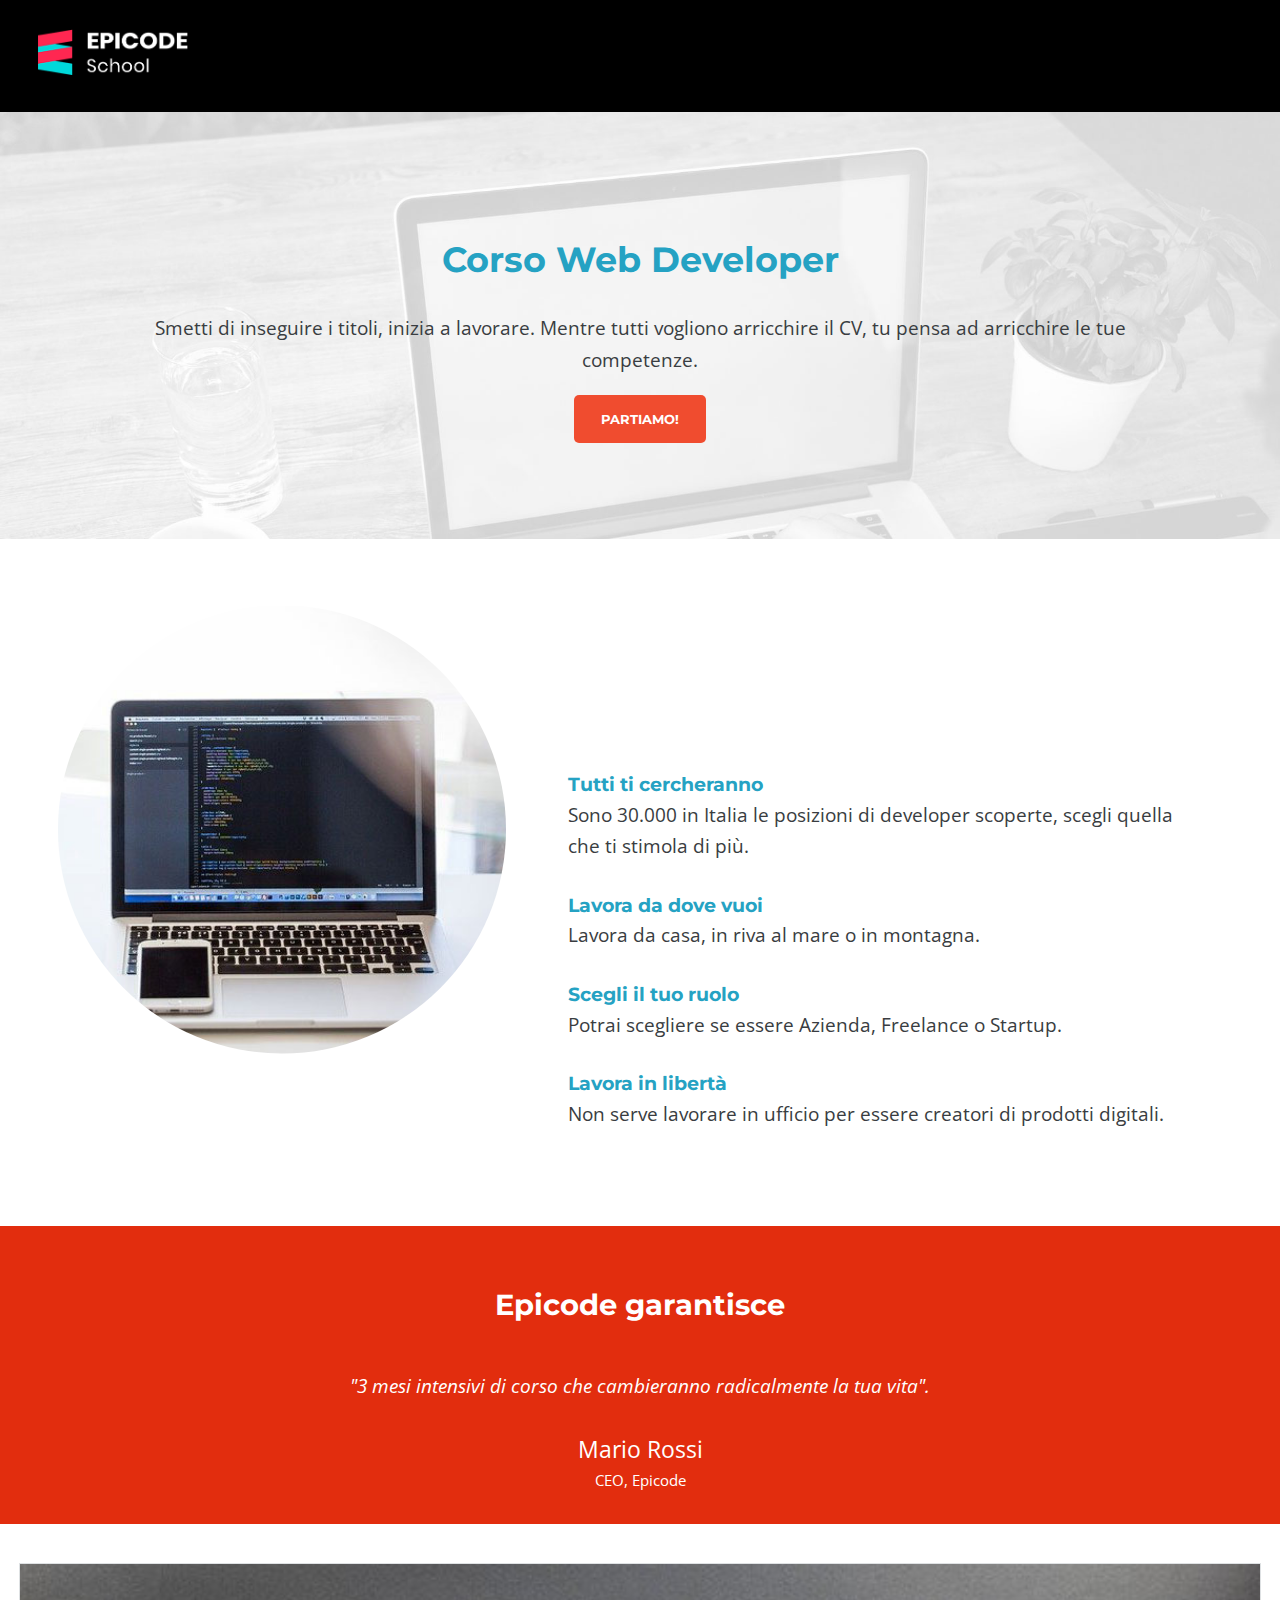
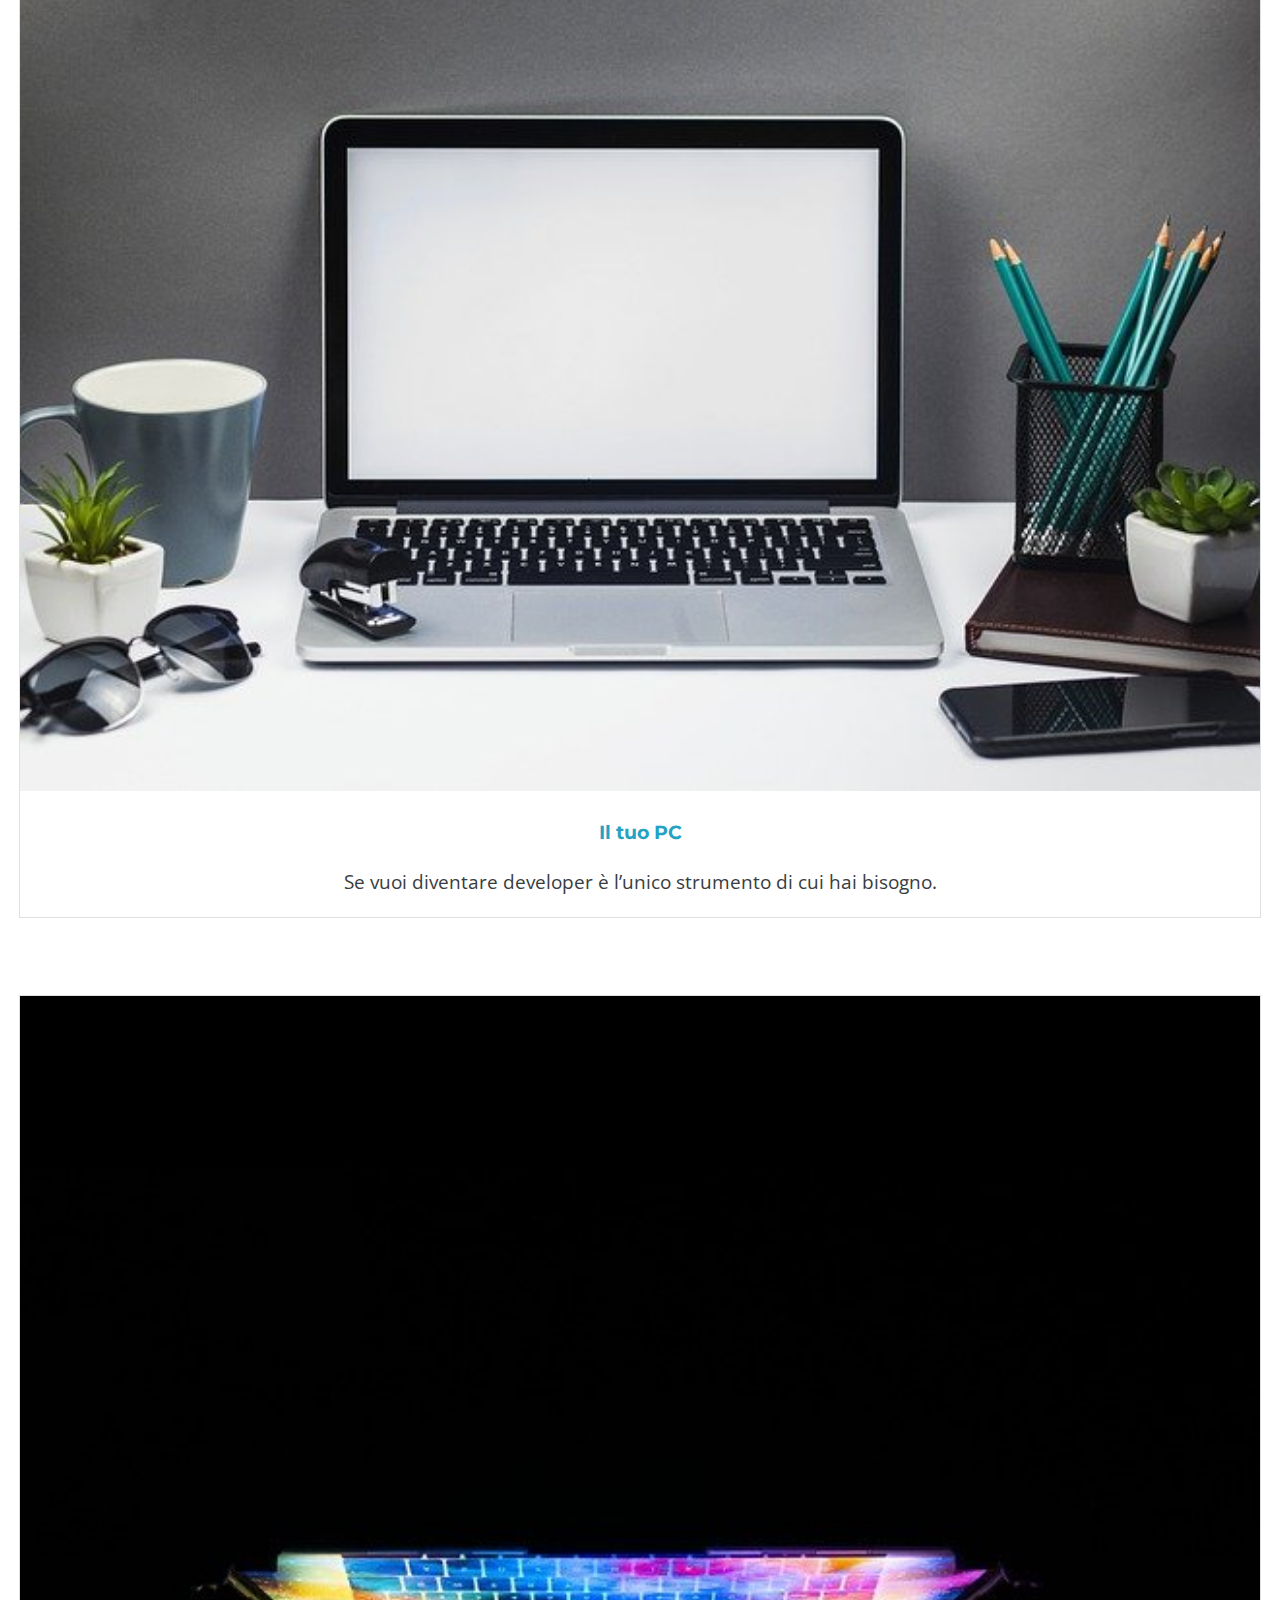
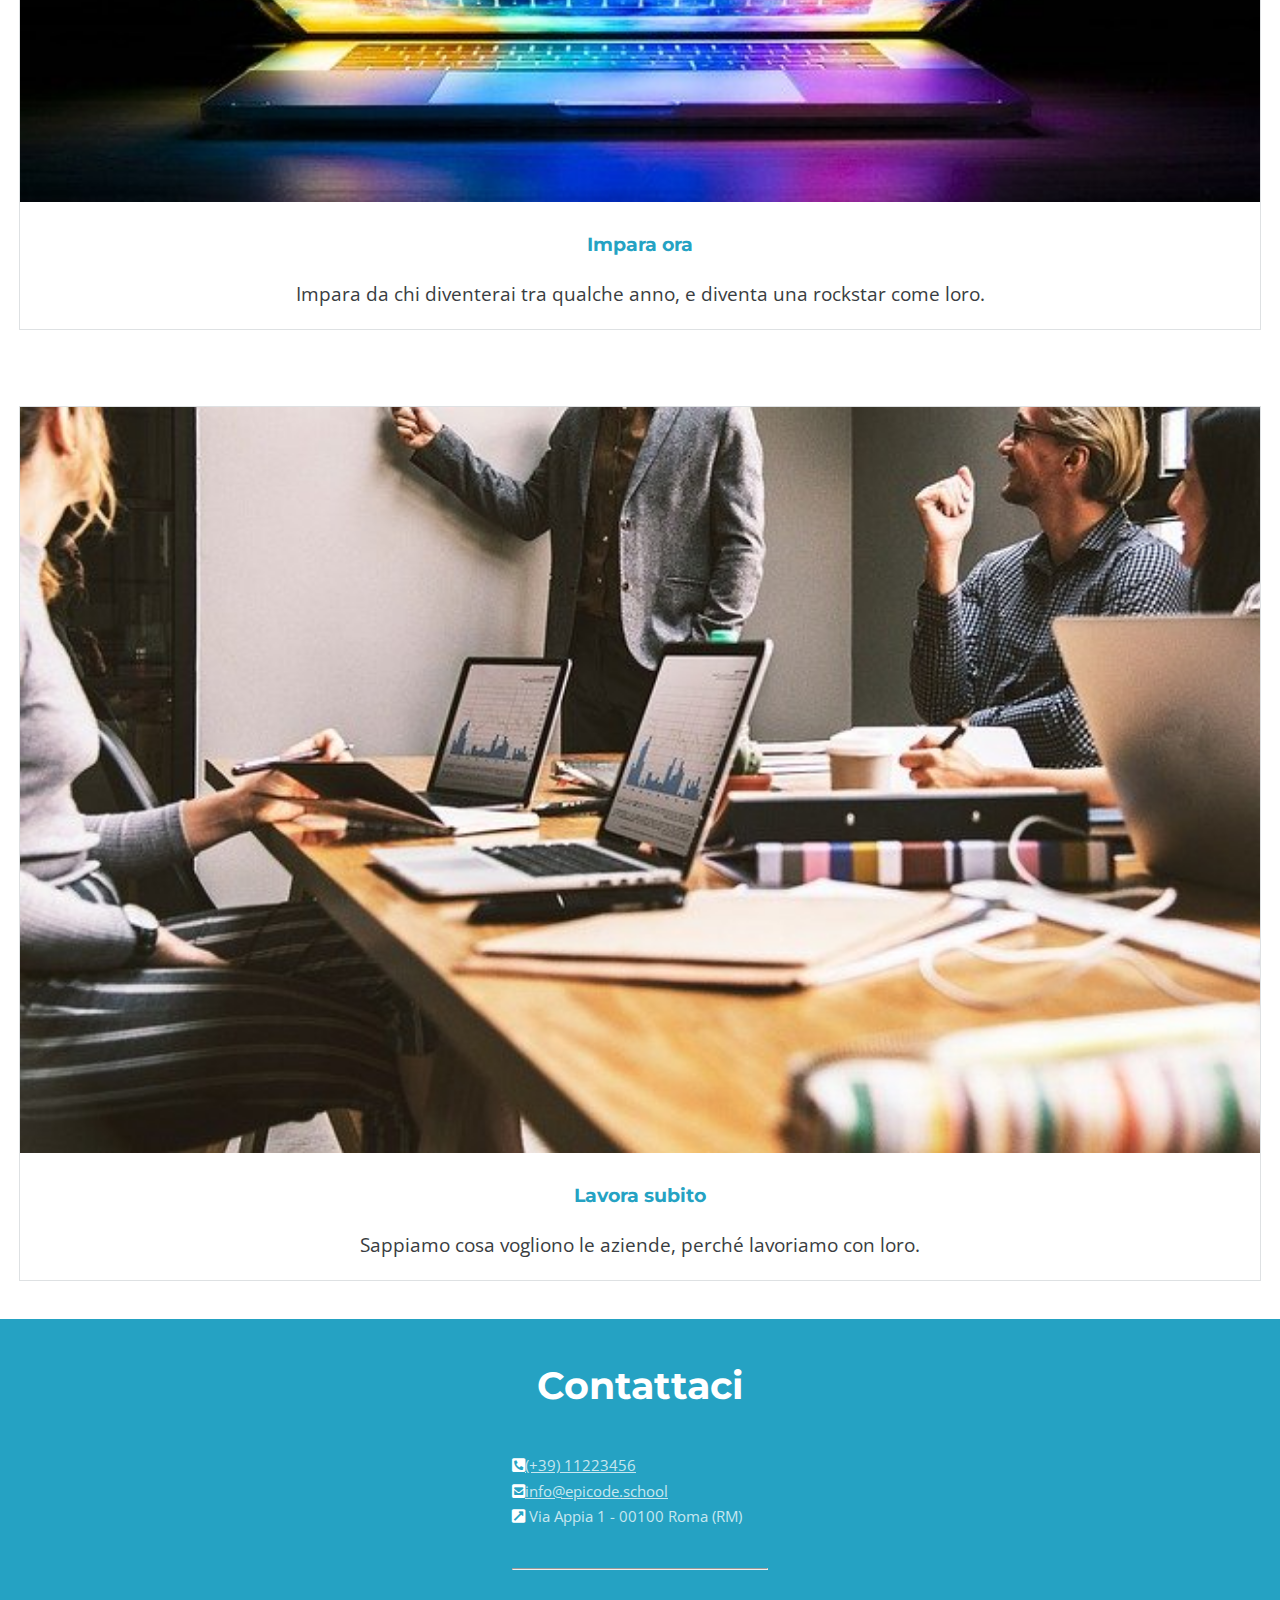
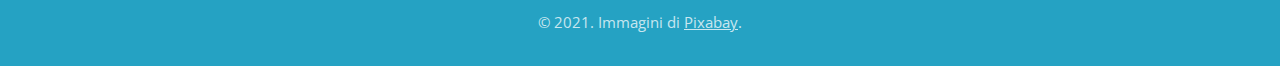
==== index-desktop.html @ 9ee06f34 "adds desktop version" ====
<!DOCTYPE html>
<html lang="en">
  <head>
    <meta charset="UTF-8" />
    <meta
      name="description"
      content="Da zero a Epicode con i corsi completi per diventare uno sviluppatore professionista in 3 mesi."
    />
    <meta name="viewport" content="width=device-width, initial-scale=1.0" />
    <title>Corso Web Developer - Epicode school</title>
    <link rel="stylesheet" href="./css/reset.css" />
    <link
      rel="stylesheet"
      href="https://cdnjs.cloudflare.com/ajax/libs/font-awesome/5.15.4/css/all.min.css"
      integrity="sha512-1ycn6IcaQQ40/MKBW2W4Rhis/DbILU74C1vSrLJxCq57o941Ym01SwNsOMqvEBFlcgUa6xLiPY/NS5R+E6ztJQ=="
      crossorigin="anonymous"
      referrerpolicy="no-referrer"
    />
    <link rel="preconnect" href="https://fonts.googleapis.com" />
    <link rel="preconnect" href="https://fonts.gstatic.com" crossorigin />
    <link
      href="https://fonts.googleapis.com/css2?family=Open+Sans:ital,wght@0,300..800;1,300..800&display=swap"
      rel="stylesheet"
    />
    <link rel="preconnect" href="https://fonts.googleapis.com" />
    <link rel="preconnect" href="https://fonts.gstatic.com" crossorigin />
    <link
      href="https://fonts.googleapis.com/css2?family=Montserrat:ital,wght@0,100..900;1,100..900&family=Open+Sans:ital,wght@0,300..800;1,300..800&display=swap"
      rel="stylesheet"
    />
    <link rel="stylesheet" href="./css/style-desktop.css" />
  </head>
  <body>
    <!-- header -->
    <header>
      <img src="./images/logo.png" alt="epicode_logo" />
    </header>

    <!-- main -->
    <main>
      <!-- banner -->
      <div id="banner">
        <h1>Corso Web Developer</h1>
        <p>
          Smetti di inseguire i titoli, inizia a lavorare. Mentre tutti vogliono
          arricchire il CV, tu pensa ad arricchire le tue competenze.
        </p>

        <button>Partiamo!</button>
      </div>

      <!-- main article -->
      <article>
        <img src="./images/notebook.jpg" alt="notebook_photo" />

        <span id="container">
          <h2>Tutti ti cercheranno</h2>
          <p>
            Sono 30.000 in Italia le posizioni di developer scoperte, scegli
            quella che ti stimola di più.
          </p>

          <h2>Lavora da dove vuoi</h2>
          <p>Lavora da casa, in riva al mare o in montagna.</p>

          <h2>Scegli il tuo ruolo</h2>
          <p>Potrai scegliere se essere Azienda, Freelance o Startup.</p>

          <h2>Lavora in libertà</h2>
          <p>
            Non serve lavorare in ufficio per essere creatori di prodotti
            digitali.
          </p>
        </span>
      </article>

      <!-- main testimonials -->
      <div id="testimonials">
        <h2>Epicode garantisce</h2>
        <cite>
          "3 mesi intensivi di corso che cambieranno radicalmente la tua vita".
        </cite>
        <p>Mario Rossi</p>
        <p>CEO, Epicode</p>
      </div>

      <!-- main sections -->
      <section>
        <div>
          <img src="./images/foto1.jpg" alt="" />
          <h2>Il tuo PC</h2>
          <p>
            Se vuoi diventare developer è l’unico strumento di cui hai bisogno.
          </p>
        </div>
      </section>

      <section>
        <div>
          <img src="./images/foto2.jpg" alt="" />
          <h2>Impara ora</h2>
          <p>
            Impara da chi diventerai tra qualche anno, e diventa una rockstar
            come loro.
          </p>
        </div>
      </section>

      <section>
        <div>
          <img src="./images/foto3.jpg" alt="" />
          <h2>Lavora subito</h2>
          <p>Sappiamo cosa vogliono le aziende, perché lavoriamo con loro.</p>
        </div>
      </section>
    </main>

    <!-- footer -->
    <footer>
      <h2>Contattaci</h2>
      <div id="footer-elements-container">
        <p>
          <i class="fas fa-phone-square-alt"></i
          ><a href="#" title="phone">(+39) 11223456</a>
        </p>
        <p>
          <i class="fas fa-envelope-square"></i
          ><a href="#" title="email">info@epicode.school</a>
        </p>
        <p>
          <i class="fas fa-external-link-square-alt"></i> Via Appia 1 - 00100
          Roma (RM)
        </p>
      </div>

      <hr />
      <p>&copy; 2021. Immagini di <a href="#">Pixabay</a>.</p>
    </footer>
  </body>
</html>
---- css/style-desktop.css ----
/* Your styles here */
/* GENERAL */
* {
    box-sizing: border-box;
}

body {
    font-family: "Open Sans", sans-serif;
    line-height: 1.65;
    font-size: 1.2em;
    color: #393d41;
}

/* HEADER */
h1, h2 {
    font-family: "Montserrat", sans-serif;
    line-height: 1.5;
    font-weight: bold;
    color: #25a2c3;
}

header {
    background-color: black;
    text-align: left;
}

header img {
    padding: 1.5em 0;
    width: 150px;
    margin-left: 2em;
}

/* MAIN - BANNER */
#banner {
    text-align: center;
    background-image: url(../images/banner.jpg);
    padding: 5em;
    background-size: cover;
    background-position: top;
}

#banner h1 {
    font-size: 1.8em;
    line-height: 1;
    padding: 1em;
}

#banner p {
    font-size: 1em;
    padding: 0 1em;
    margin-bottom: 1em;
}

#banner button {
    background-color: #f04c2f;
    font-family: "Montserrat", sans-serif;
    color: white;
    font-weight: bold;
    text-transform: uppercase;
    padding: 1.2em 2em;
    border: 0;
    border-radius: 5px;
}

/* MAIN - ARTICLE */
main article {
    width: 100%;
    margin-left: auto;
    margin-right: auto;
}

main article p {
    margin-bottom: 1.5em;
}

#container {
    display: inline-block;
    width: 50%;
    margin: 1.5em 0;
    padding: 2em 0;
}

main article img {
    width: 35%;
    border-radius: 50%;
    margin: 1.5em 3em;
    padding: 2em 0;
    display: inline-block;
}

/* TESTIMONIALS */
#testimonials {
    background-color: #e22d0e;
    color: white;
    text-align: center;
}

#testimonials h2 {
    color: white;
    font-size: 1.5em;
    padding-top: 2em;
    margin-bottom: 1.5em;
}

#testimonials p:first-of-type {
    margin-bottom: 0;
    font-size: 1.2em;
}

#testimonials p:last-of-type {
    padding-bottom: 2em;
    font-size: 0.8em;
}

#testimonials cite {
    font-style: italic;
    margin-bottom: 1.5em;
    display: inline-block;
}

/* SECTION */
section {
    padding: 2em 1em;
    text-align: center;

}

section div {
    border: 1px solid #dee1e3;
}

section img {
    width: 100%;
}

section div h2 {
    padding-top: 1em;
}

section div p {
    padding: 1em;
}

/* FOOTER */
footer {
    text-align: center;
    background-color: #25a2c3;
    color: #c8e7f0;
}

footer span a {
    margin: 0 5px;
}

footer a {
    color: #c8e7f0;
}

footer h2 {
    color: white;
    font-size: 2em;
    padding: 1em;
}

footer span {
    display: block;
}

footer span:last-of-type {
    padding-bottom: 1.5em;
}

footer hr {
    color: #c8e7f0;
    width: 20%;
    margin-top: 2em;
}

footer p {
    font-size: 0.8em;
    padding: 2em 0;
}

footer i {
    color: white;
}

#footer-elements-container {
    margin-left: 40%;
    margin-right: 25%;
}

#footer-elements-container p {
    text-align: left;

    padding: 0;
}
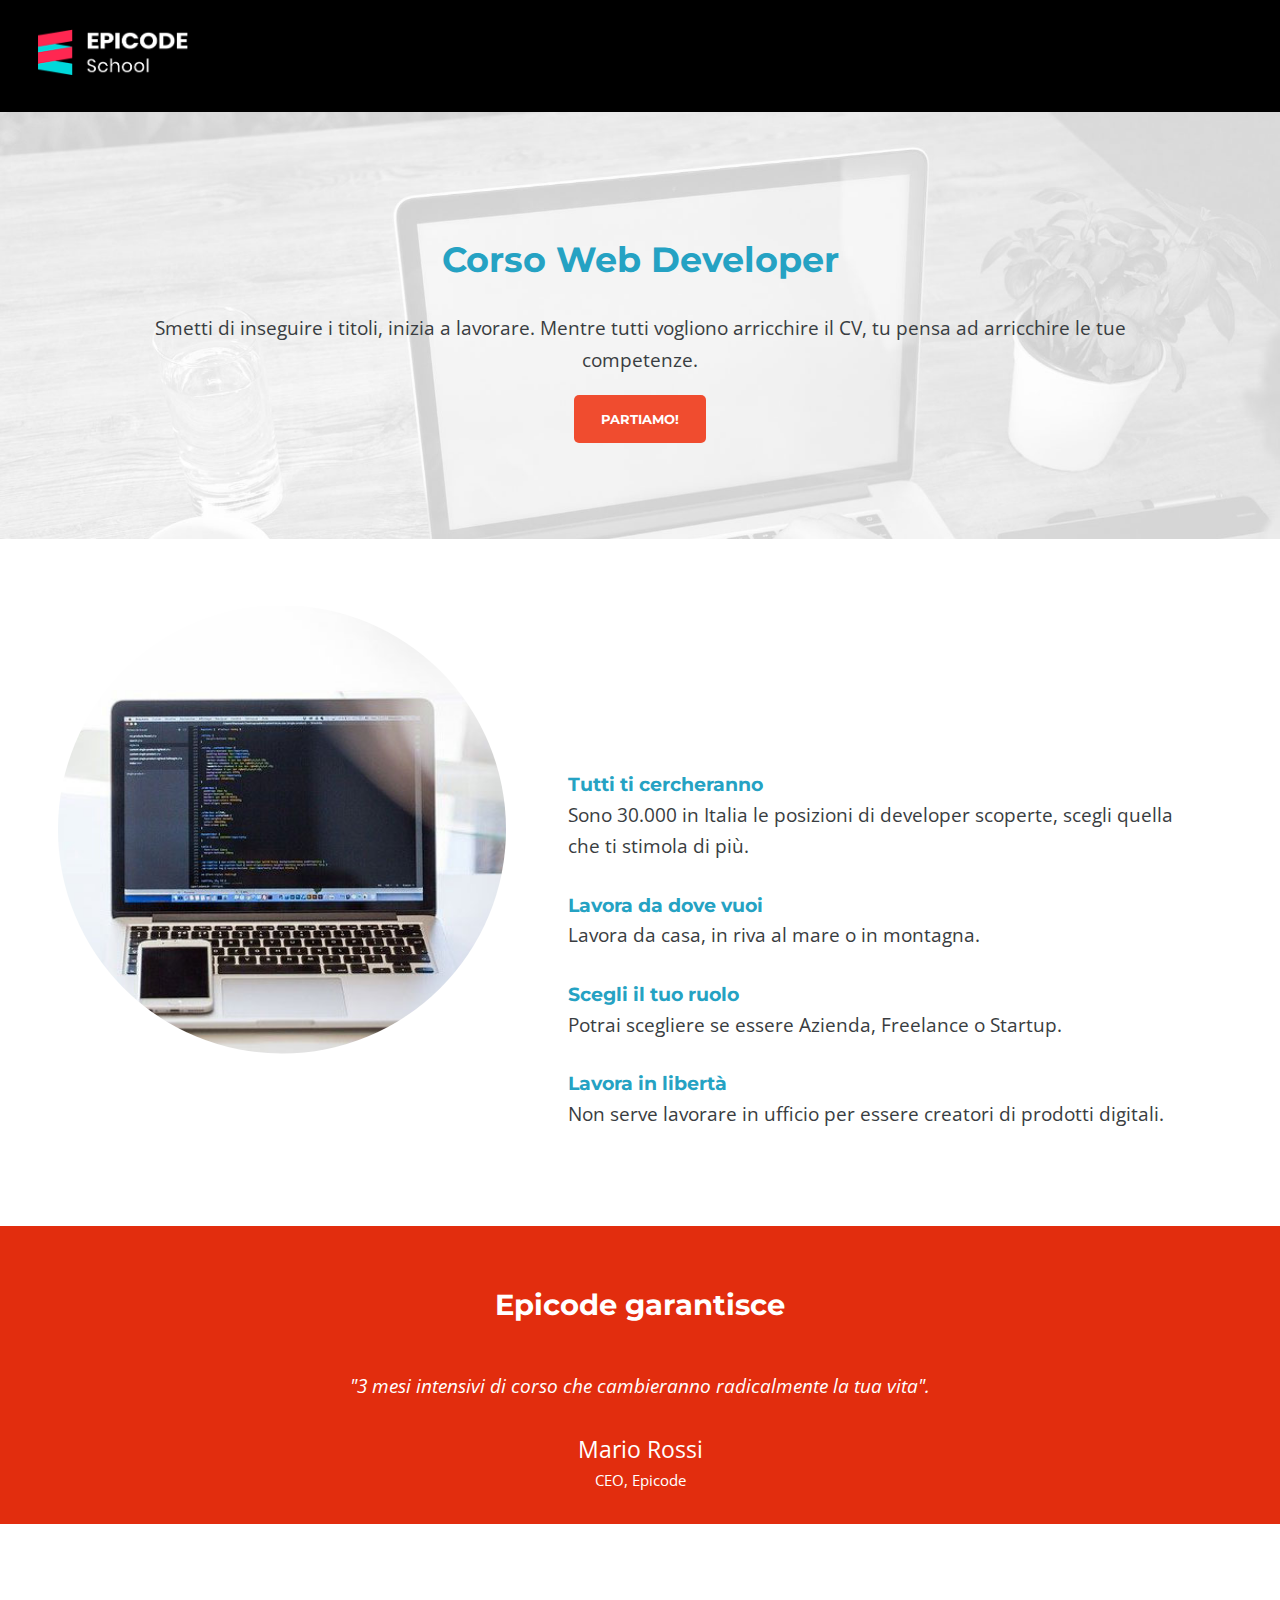
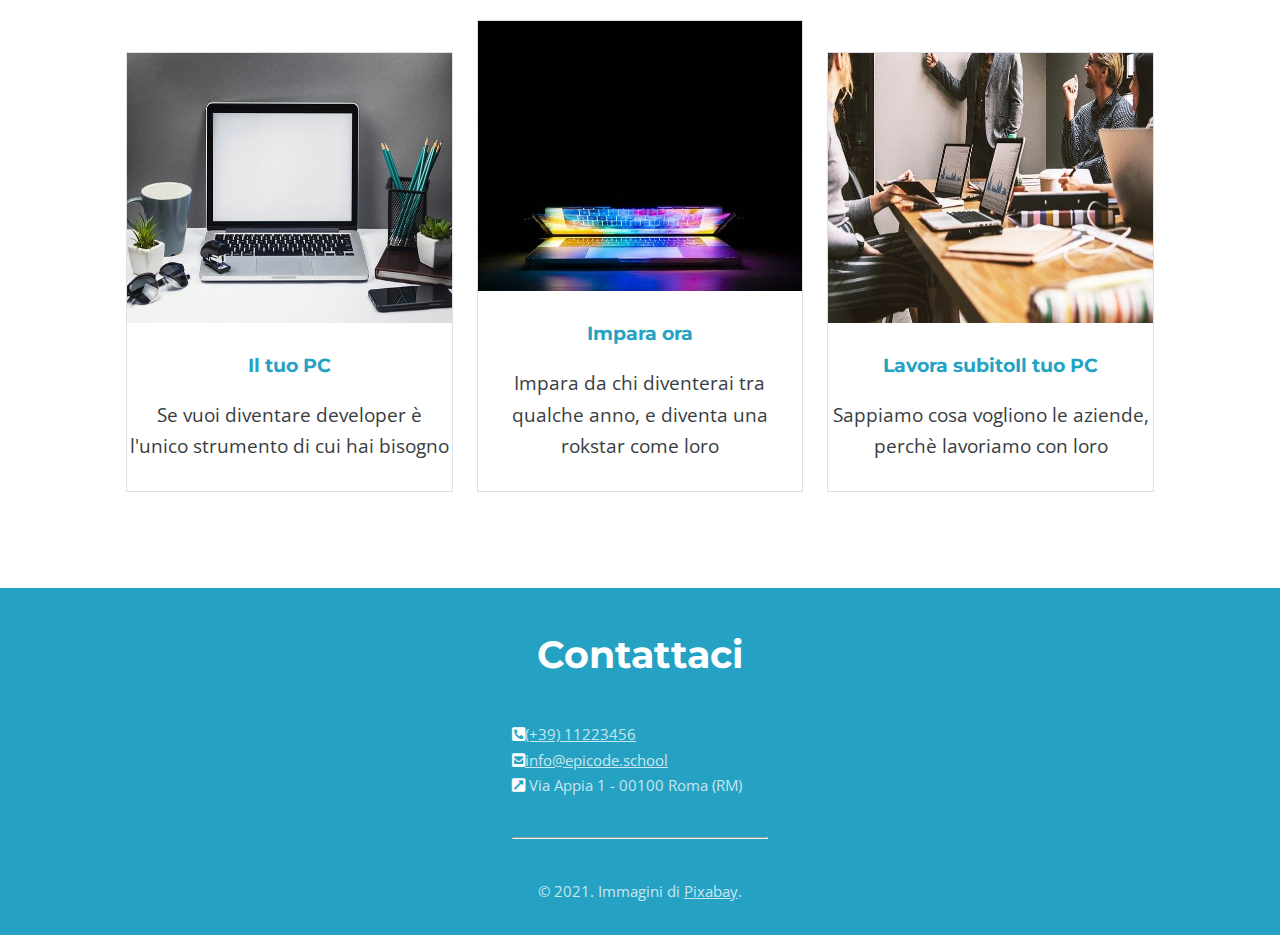
==== commit d19b480c: "finished desktop version" ====
--- a/index-desktop.html
+++ b/index-desktop.html
@@ -83,36 +83,28 @@
         <p>Mario Rossi</p>
         <p>CEO, Epicode</p>
       </div>
-
-      <!-- main sections -->
-      <section>
-        <div>
+      <aside>
+        <section>
           <img src="./images/foto1.jpg" alt="" />
-          <h2>Il tuo PC</h2>
+          <h2><a href="#">Il tuo PC</a></h2>
           <p>
-            Se vuoi diventare developer è l’unico strumento di cui hai bisogno.
+            Se vuoi diventare developer è l'unico strumento di cui hai bisogno
           </p>
-        </div>
-      </section>
-
-      <section>
-        <div>
+        </section>
+        <section>
           <img src="./images/foto2.jpg" alt="" />
-          <h2>Impara ora</h2>
+          <h2><a href="#">Impara ora</a></h2>
           <p>
-            Impara da chi diventerai tra qualche anno, e diventa una rockstar
-            come loro.
+            Impara da chi diventerai tra qualche anno, e diventa una rokstar
+            come loro
           </p>
-        </div>
-      </section>
-
-      <section>
-        <div>
+        </section>
+        <section>
           <img src="./images/foto3.jpg" alt="" />
-          <h2>Lavora subito</h2>
-          <p>Sappiamo cosa vogliono le aziende, perché lavoriamo con loro.</p>
-        </div>
-      </section>
+          <h2><a href="#">Lavora subito</a>Il tuo PC</h2>
+          <p>Sappiamo cosa vogliono le aziende, perchè lavoriamo con loro</p>
+        </section>
+      </aside>
     </main>
 
     <!-- footer -->
--- a/css/style-desktop.css
+++ b/css/style-desktop.css
@@ -119,26 +119,37 @@
 }
 
 /* SECTION */
-section {
-    padding: 2em 1em;
-    text-align: center;
-
-}
-
-section div {
+aside {
+    text-align: center;
+    padding: 5em;
+}
+
+aside section {
+    display: inline-block;
+    margin: 0 0.5em;
+    width: 30%;
     border: 1px solid #dee1e3;
 }
 
-section img {
+aside section img {
     width: 100%;
-}
-
-section div h2 {
-    padding-top: 1em;
-}
-
-section div p {
-    padding: 1em;
+    height: 30vh;
+}
+
+aside section h2 {
+    margin: 1em 0;
+}
+
+aside section p {
+    margin-bottom: 1.5em;
+}
+
+aside section h2 a {
+    font-family: "Montserrat", sans-serif;
+    line-height: 1.5;
+    font-weight: bold;
+    color: #25a2c3;
+    text-decoration: none;
 }
 
 /* FOOTER */
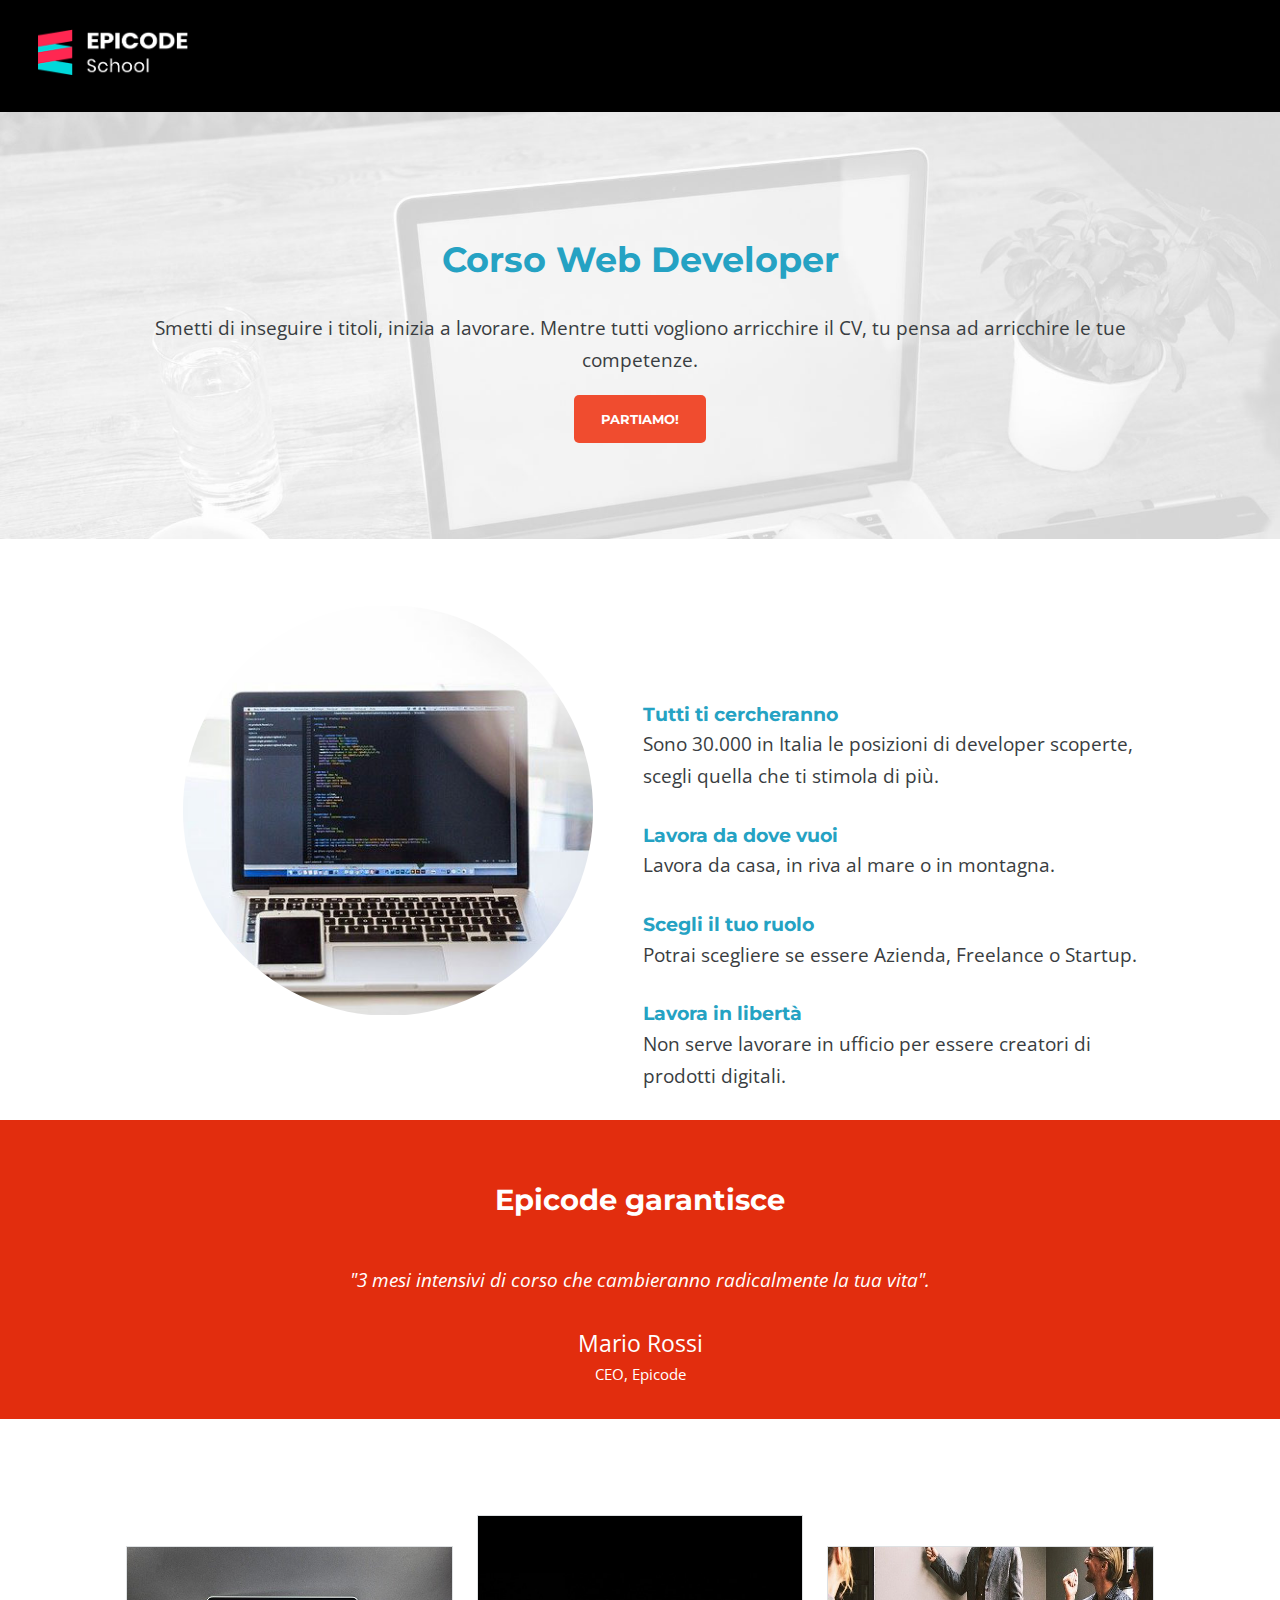
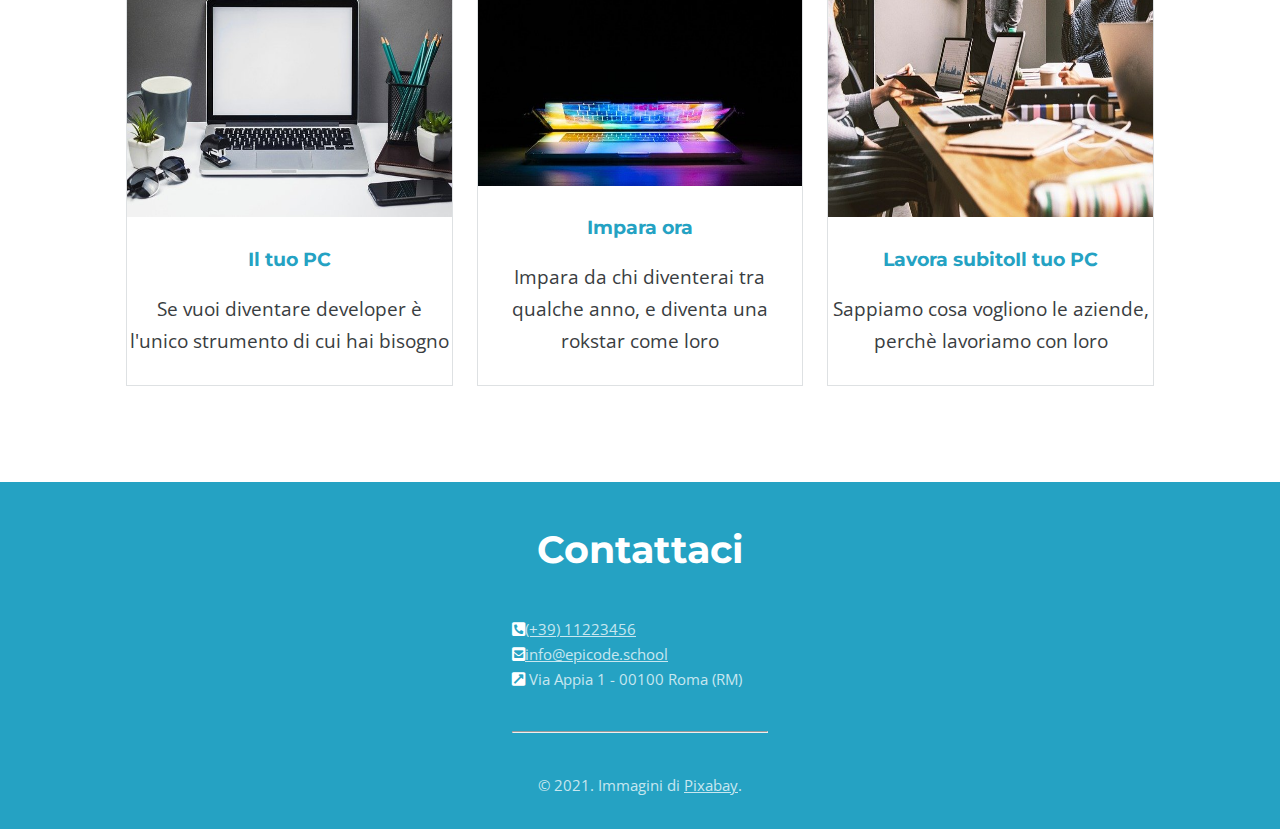
==== commit 88b42ab5: "update desktop version" ====
--- a/index-desktop.html
+++ b/index-desktop.html
@@ -51,9 +51,11 @@
 
       <!-- main article -->
       <article>
-        <img src="./images/notebook.jpg" alt="notebook_photo" />
+        <div>
+          <img src="./images/notebook.jpg" alt="notebook_photo" />
+        </div>
 
-        <span id="container">
+        <div id="container">
           <h2>Tutti ti cercheranno</h2>
           <p>
             Sono 30.000 in Italia le posizioni di developer scoperte, scegli
@@ -71,7 +73,7 @@
             Non serve lavorare in ufficio per essere creatori di prodotti
             digitali.
           </p>
-        </span>
+        </div>
       </article>
 
       <!-- main testimonials -->
--- a/css/style-desktop.css
+++ b/css/style-desktop.css
@@ -67,17 +67,26 @@
     width: 100%;
     margin-left: auto;
     margin-right: auto;
+    text-align: center;
 }
 
 main article p {
     margin-bottom: 1.5em;
 }
 
-#container {
-    display: inline-block;
-    width: 50%;
-    margin: 1.5em 0;
-    padding: 2em 0;
+main article div:nth-of-type(1) {
+    display: inline-block;
+    width: 40%;
+}
+
+main article div:nth-of-type(1) img {
+    width: 80%;
+}
+
+main article div:nth-of-type(2) {
+    text-align: left;
+    display: inline-block;
+    width: 40%;
 }
 
 main article img {
